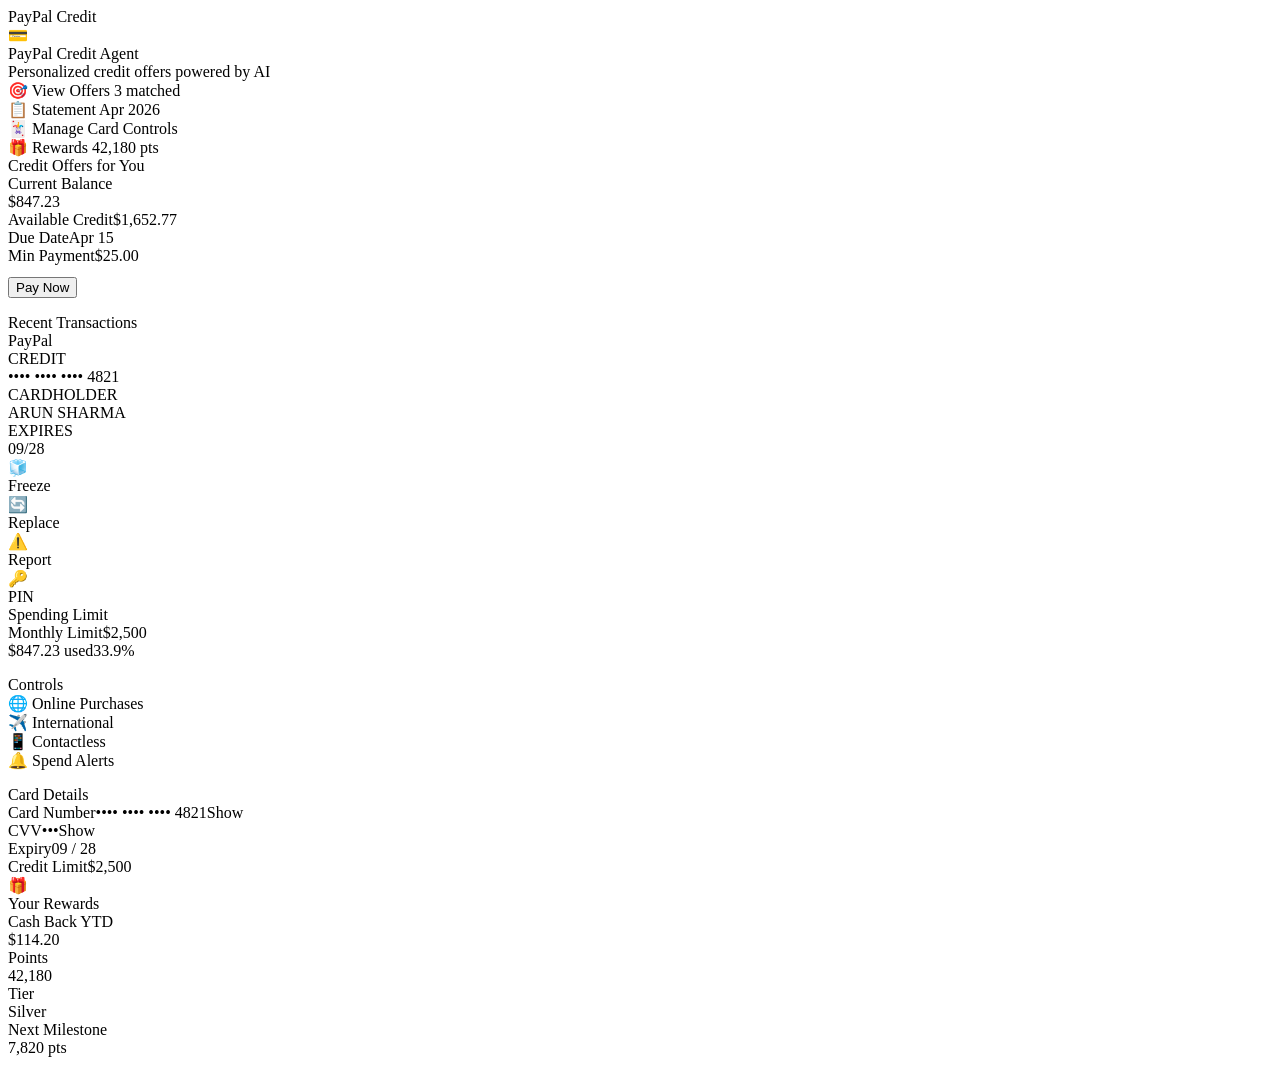
==== webapp/index.html @ 377330d5 "PayPal Credit Agent — Telegram bot + Mini App" ====
<!DOCTYPE html>
<html lang="en">
<head>
<meta charset="UTF-8">
<meta name="viewport" content="width=device-width, initial-scale=1.0, maximum-scale=1.0, user-scalable=no">
<title>PayPal Credit Agent</title>
<script src="https://telegram.org/js/telegram-web-app.js"></script>
<link rel="stylesheet" href="/static/css/style.css">
</head>
<body>
<div id="app">
  <!-- NAV -->
  <div class="nav">
    <div class="nav-left" id="nav-back" onclick="goBack()" style="display:none">← Back</div>
    <div class="nav-title" id="nav-title">PayPal Credit</div>
    <div class="nav-right"></div>
  </div>

  <!-- SCREENS -->
  <div id="screen-home" class="screen active">
    <div class="hero-card">
      <div class="hero-icon">💳</div>
      <div class="hero-title">PayPal Credit Agent</div>
      <div class="hero-sub">Personalized credit offers powered by AI</div>
    </div>
    <div class="menu-grid">
      <div class="menu-item" onclick="showScreen('offers')">
        <span class="mi-icon">🎯</span>
        <span class="mi-label">View Offers</span>
        <span class="mi-sub">3 matched</span>
      </div>
      <div class="menu-item" onclick="showScreen('statement')">
        <span class="mi-icon">📋</span>
        <span class="mi-label">Statement</span>
        <span class="mi-sub">Apr 2026</span>
      </div>
      <div class="menu-item" onclick="showScreen('card')">
        <span class="mi-icon">🃏</span>
        <span class="mi-label">Manage Card</span>
        <span class="mi-sub">Controls</span>
      </div>
      <div class="menu-item" onclick="showScreen('rewards')">
        <span class="mi-icon">🎁</span>
        <span class="mi-label">Rewards</span>
        <span class="mi-sub">42,180 pts</span>
      </div>
    </div>
  </div>

  <!-- OFFERS SCREEN -->
  <div id="screen-offers" class="screen">
    <div class="section-title">Credit Offers for You</div>
    <div id="offers-list" class="offers-list"></div>
  </div>

  <!-- CONFIRM SCREEN -->
  <div id="screen-confirm" class="screen">
    <div class="confirm-card" id="confirm-card"></div>
  </div>

  <!-- APPROVED SCREEN -->
  <div id="screen-approved" class="screen">
    <div class="approved-card" id="approved-card"></div>
  </div>

  <!-- STATEMENT SCREEN -->
  <div id="screen-statement" class="screen">
    <div class="balance-card">
      <div class="bc-label">Current Balance</div>
      <div class="bc-amount">$847.23</div>
      <div class="bc-row"><span>Available Credit</span><span class="bc-hi">$1,652.77</span></div>
      <div class="bc-row"><span>Due Date</span><span>Apr 15</span></div>
      <div class="bc-row"><span>Min Payment</span><span>$25.00</span></div>
      <button class="btn-primary" style="margin-top:12px">Pay Now</button>
    </div>
    <div class="section-title" style="margin-top:16px">Recent Transactions</div>
    <div id="txn-list" class="txn-list"></div>
  </div>

  <!-- CARD MANAGEMENT SCREEN -->
  <div id="screen-card" class="screen">
    <div class="vcard">
      <div class="vc-shine"></div>
      <div class="vc-top">
        <div class="vc-brand">PayPal</div>
        <div class="vc-type">CREDIT</div>
      </div>
      <div class="vc-number" id="vc-number">•••• •••• •••• 4821</div>
      <div class="vc-bottom">
        <div><div class="vc-label">CARDHOLDER</div><div class="vc-val">ARUN SHARMA</div></div>
        <div><div class="vc-label">EXPIRES</div><div class="vc-val">09/28</div></div>
      </div>
    </div>
    <div class="quick-actions">
      <div class="qa" onclick="alert('Card frozen!')">🧊<br><span>Freeze</span></div>
      <div class="qa" onclick="alert('Replacement requested')">🔄<br><span>Replace</span></div>
      <div class="qa" onclick="alert('Report filed')">⚠️<br><span>Report</span></div>
      <div class="qa" onclick="alert('PIN change sent to email')">🔑<br><span>PIN</span></div>
    </div>
    <div class="section-title">Spending Limit</div>
    <div class="limit-bar-wrap">
      <div class="lb-top"><span>Monthly Limit</span><span class="lb-val">$2,500</span></div>
      <div class="limit-bar"><div class="limit-fill" style="width:33.9%"></div></div>
      <div class="lb-bottom"><span>$847.23 used</span><span>33.9%</span></div>
    </div>
    <div class="section-title" style="margin-top:16px">Controls</div>
    <div class="controls-list">
      <div class="ctrl-row"><span>🌐 Online Purchases</span><div class="toggle on" onclick="this.classList.toggle('on');this.classList.toggle('off')"><div class="toggle-knob"></div></div></div>
      <div class="ctrl-row"><span>✈️ International</span><div class="toggle off" onclick="this.classList.toggle('on');this.classList.toggle('off')"><div class="toggle-knob"></div></div></div>
      <div class="ctrl-row"><span>📱 Contactless</span><div class="toggle on" onclick="this.classList.toggle('on');this.classList.toggle('off')"><div class="toggle-knob"></div></div></div>
      <div class="ctrl-row"><span>🔔 Spend Alerts</span><div class="toggle on" onclick="this.classList.toggle('on');this.classList.toggle('off')"><div class="toggle-knob"></div></div></div>
    </div>
    <div class="section-title" style="margin-top:16px">Card Details</div>
    <div class="detail-rows">
      <div class="d-row"><span>Card Number</span><span id="card-num">•••• •••• •••• 4821</span><span class="reveal-btn" onclick="toggleCard()">Show</span></div>
      <div class="d-row"><span>CVV</span><span id="card-cvv">•••</span><span class="reveal-btn" onclick="toggleCVV()">Show</span></div>
      <div class="d-row"><span>Expiry</span><span>09 / 28</span></div>
      <div class="d-row"><span>Credit Limit</span><span class="bc-hi">$2,500</span></div>
    </div>
  </div>

  <!-- REWARDS SCREEN -->
  <div id="screen-rewards" class="screen">
    <div class="rewards-card">
      <div class="rc-icon">🎁</div>
      <div class="rc-title">Your Rewards</div>
      <div class="rc-grid">
        <div class="rc-cell"><div class="rc-label">Cash Back YTD</div><div class="rc-val">$114.20</div></div>
        <div class="rc-cell"><div class="rc-label">Points</div><div class="rc-val">42,180</div></div>
        <div class="rc-cell"><div class="rc-label">Tier</div><div class="rc-val">Silver</div></div>
        <div class="rc-cell"><div class="rc-label">Next Milestone</div><div class="rc-val">7,820 pts</div></div>
      </div>
    </div>
  </div>
</div>

<script src="/static/js/app.js"></script>
</body>
</html>
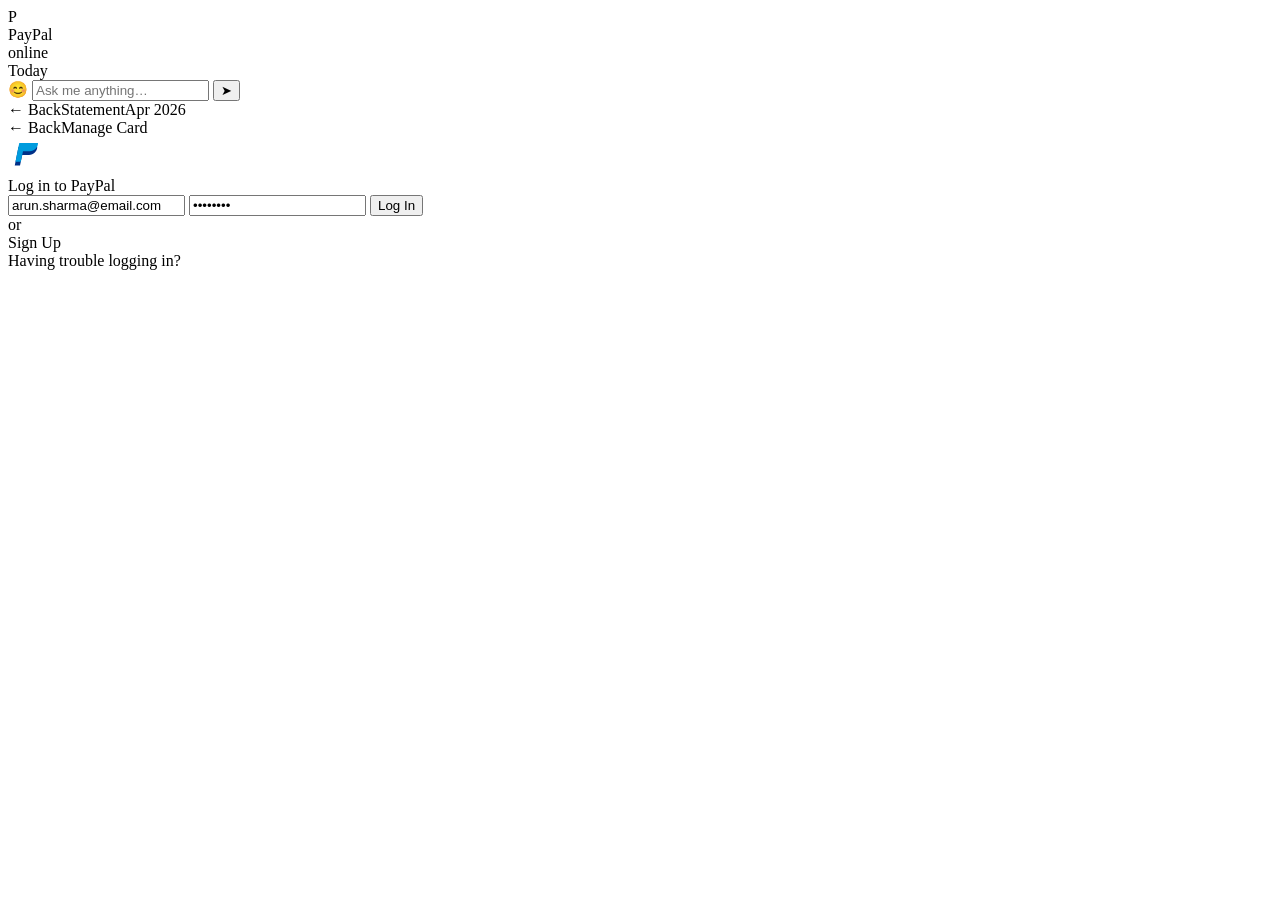
==== commit 1fc592b0: "Full v9 Mini App UI — chat flow, dummy login, statement, card manage, offers, confirm, approval" ====
--- a/webapp/index.html
+++ b/webapp/index.html
@@ -9,127 +9,52 @@
 </head>
 <body>
 <div id="app">
-  <!-- NAV -->
-  <div class="nav">
-    <div class="nav-left" id="nav-back" onclick="goBack()" style="display:none">← Back</div>
-    <div class="nav-title" id="nav-title">PayPal Credit</div>
-    <div class="nav-right"></div>
-  </div>
 
-  <!-- SCREENS -->
-  <div id="screen-home" class="screen active">
-    <div class="hero-card">
-      <div class="hero-icon">💳</div>
-      <div class="hero-title">PayPal Credit Agent</div>
-      <div class="hero-sub">Personalized credit offers powered by AI</div>
-    </div>
-    <div class="menu-grid">
-      <div class="menu-item" onclick="showScreen('offers')">
-        <span class="mi-icon">🎯</span>
-        <span class="mi-label">View Offers</span>
-        <span class="mi-sub">3 matched</span>
-      </div>
-      <div class="menu-item" onclick="showScreen('statement')">
-        <span class="mi-icon">📋</span>
-        <span class="mi-label">Statement</span>
-        <span class="mi-sub">Apr 2026</span>
-      </div>
-      <div class="menu-item" onclick="showScreen('card')">
-        <span class="mi-icon">🃏</span>
-        <span class="mi-label">Manage Card</span>
-        <span class="mi-sub">Controls</span>
-      </div>
-      <div class="menu-item" onclick="showScreen('rewards')">
-        <span class="mi-icon">🎁</span>
-        <span class="mi-label">Rewards</span>
-        <span class="mi-sub">42,180 pts</span>
-      </div>
+  <!-- CHAT HEADER -->
+  <div class="chat-hd">
+    <div class="chat-av">P</div>
+    <div class="chat-info">
+      <div class="chat-nm">PayPal</div>
+      <div class="chat-st">online</div>
     </div>
   </div>
 
-  <!-- OFFERS SCREEN -->
-  <div id="screen-offers" class="screen">
-    <div class="section-title">Credit Offers for You</div>
-    <div id="offers-list" class="offers-list"></div>
+  <!-- CHAT BODY -->
+  <div class="chat-bg" id="chatBg">
+    <div class="dt"><span>Today</span></div>
   </div>
 
-  <!-- CONFIRM SCREEN -->
-  <div id="screen-confirm" class="screen">
-    <div class="confirm-card" id="confirm-card"></div>
+  <!-- CHAT INPUT -->
+  <div class="chat-inp">
+    <span class="inp-icon">😊</span>
+    <input class="inp-box" id="inpBox" placeholder="Ask me anything…" onkeydown="if(event.key==='Enter')doSend()">
+    <button class="send-btn" onclick="doSend()">➤</button>
   </div>
 
-  <!-- APPROVED SCREEN -->
-  <div id="screen-approved" class="screen">
-    <div class="approved-card" id="approved-card"></div>
+  <!-- MOCK SCREENS (slide over chat) -->
+  <div class="mock-screen" id="screen-statement">
+    <div class="sc-hd"><span class="sc-back" onclick="closeScreen()">← Back</span><span class="sc-title">Statement</span><span class="sc-sub">Apr 2026</span></div>
+    <div class="sc-body" id="stmt-body"></div>
   </div>
 
-  <!-- STATEMENT SCREEN -->
-  <div id="screen-statement" class="screen">
-    <div class="balance-card">
-      <div class="bc-label">Current Balance</div>
-      <div class="bc-amount">$847.23</div>
-      <div class="bc-row"><span>Available Credit</span><span class="bc-hi">$1,652.77</span></div>
-      <div class="bc-row"><span>Due Date</span><span>Apr 15</span></div>
-      <div class="bc-row"><span>Min Payment</span><span>$25.00</span></div>
-      <button class="btn-primary" style="margin-top:12px">Pay Now</button>
-    </div>
-    <div class="section-title" style="margin-top:16px">Recent Transactions</div>
-    <div id="txn-list" class="txn-list"></div>
+  <div class="mock-screen" id="screen-card">
+    <div class="sc-hd"><span class="sc-back" onclick="closeScreen()">← Back</span><span class="sc-title">Manage Card</span><span class="sc-sub"></span></div>
+    <div class="sc-body" id="card-body"></div>
   </div>
 
-  <!-- CARD MANAGEMENT SCREEN -->
-  <div id="screen-card" class="screen">
-    <div class="vcard">
-      <div class="vc-shine"></div>
-      <div class="vc-top">
-        <div class="vc-brand">PayPal</div>
-        <div class="vc-type">CREDIT</div>
+  <!-- DUMMY LOGIN OVERLAY -->
+  <div class="login-overlay" id="loginOverlay">
+    <div class="login-card">
+      <div class="login-logo">
+        <svg viewBox="0 0 24 24" fill="none" width="36" height="36"><path d="M19.5 6.5C19.5 9.54 17.04 12 14 12H9.5L8 19H4.5L7 6.5H14Z" fill="#003087"/><path d="M20 4C20 7.04 17.54 9.5 14.5 9.5H10L8.5 16.5H5L7.5 4H14.5Z" fill="#009cde"/></svg>
       </div>
-      <div class="vc-number" id="vc-number">•••• •••• •••• 4821</div>
-      <div class="vc-bottom">
-        <div><div class="vc-label">CARDHOLDER</div><div class="vc-val">ARUN SHARMA</div></div>
-        <div><div class="vc-label">EXPIRES</div><div class="vc-val">09/28</div></div>
-      </div>
-    </div>
-    <div class="quick-actions">
-      <div class="qa" onclick="alert('Card frozen!')">🧊<br><span>Freeze</span></div>
-      <div class="qa" onclick="alert('Replacement requested')">🔄<br><span>Replace</span></div>
-      <div class="qa" onclick="alert('Report filed')">⚠️<br><span>Report</span></div>
-      <div class="qa" onclick="alert('PIN change sent to email')">🔑<br><span>PIN</span></div>
-    </div>
-    <div class="section-title">Spending Limit</div>
-    <div class="limit-bar-wrap">
-      <div class="lb-top"><span>Monthly Limit</span><span class="lb-val">$2,500</span></div>
-      <div class="limit-bar"><div class="limit-fill" style="width:33.9%"></div></div>
-      <div class="lb-bottom"><span>$847.23 used</span><span>33.9%</span></div>
-    </div>
-    <div class="section-title" style="margin-top:16px">Controls</div>
-    <div class="controls-list">
-      <div class="ctrl-row"><span>🌐 Online Purchases</span><div class="toggle on" onclick="this.classList.toggle('on');this.classList.toggle('off')"><div class="toggle-knob"></div></div></div>
-      <div class="ctrl-row"><span>✈️ International</span><div class="toggle off" onclick="this.classList.toggle('on');this.classList.toggle('off')"><div class="toggle-knob"></div></div></div>
-      <div class="ctrl-row"><span>📱 Contactless</span><div class="toggle on" onclick="this.classList.toggle('on');this.classList.toggle('off')"><div class="toggle-knob"></div></div></div>
-      <div class="ctrl-row"><span>🔔 Spend Alerts</span><div class="toggle on" onclick="this.classList.toggle('on');this.classList.toggle('off')"><div class="toggle-knob"></div></div></div>
-    </div>
-    <div class="section-title" style="margin-top:16px">Card Details</div>
-    <div class="detail-rows">
-      <div class="d-row"><span>Card Number</span><span id="card-num">•••• •••• •••• 4821</span><span class="reveal-btn" onclick="toggleCard()">Show</span></div>
-      <div class="d-row"><span>CVV</span><span id="card-cvv">•••</span><span class="reveal-btn" onclick="toggleCVV()">Show</span></div>
-      <div class="d-row"><span>Expiry</span><span>09 / 28</span></div>
-      <div class="d-row"><span>Credit Limit</span><span class="bc-hi">$2,500</span></div>
-    </div>
-  </div>
-
-  <!-- REWARDS SCREEN -->
-  <div id="screen-rewards" class="screen">
-    <div class="rewards-card">
-      <div class="rc-icon">🎁</div>
-      <div class="rc-title">Your Rewards</div>
-      <div class="rc-grid">
-        <div class="rc-cell"><div class="rc-label">Cash Back YTD</div><div class="rc-val">$114.20</div></div>
-        <div class="rc-cell"><div class="rc-label">Points</div><div class="rc-val">42,180</div></div>
-        <div class="rc-cell"><div class="rc-label">Tier</div><div class="rc-val">Silver</div></div>
-        <div class="rc-cell"><div class="rc-label">Next Milestone</div><div class="rc-val">7,820 pts</div></div>
-      </div>
+      <div class="login-title">Log in to PayPal</div>
+      <input class="login-input" id="loginEmail" type="email" placeholder="Email or mobile number" value="arun.sharma@email.com">
+      <input class="login-input" id="loginPass" type="password" placeholder="Password" value="••••••••">
+      <button class="login-btn" id="loginBtn" onclick="handleLogin()">Log In</button>
+      <div class="login-or">or</div>
+      <div class="login-link">Sign Up</div>
+      <div class="login-footer">Having trouble logging in?</div>
     </div>
   </div>
 </div>
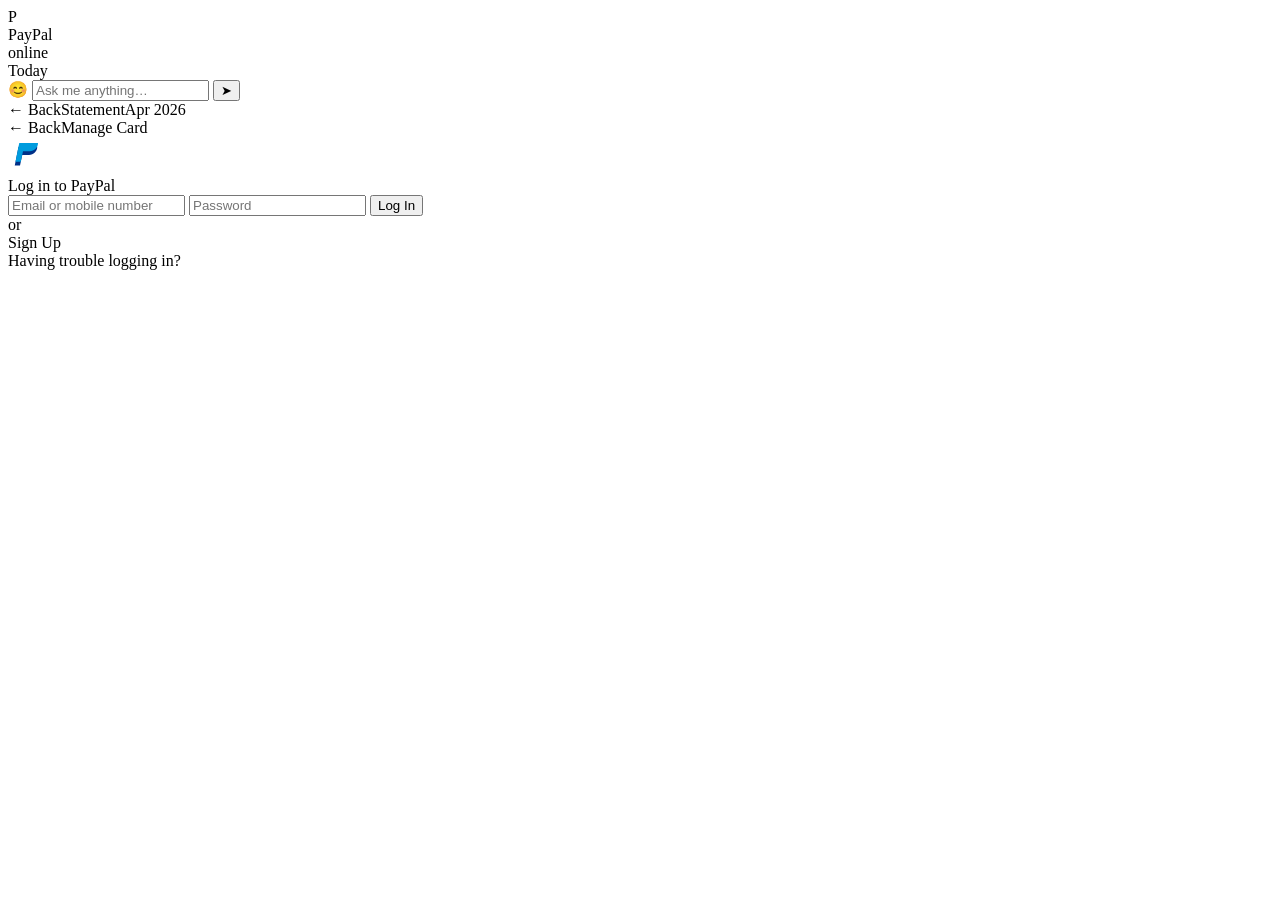
==== commit 7879a204: "Dynamic user name from login — no hardcoded Arun, uses what user enters" ====
--- a/webapp/index.html
+++ b/webapp/index.html
@@ -49,8 +49,8 @@
         <svg viewBox="0 0 24 24" fill="none" width="36" height="36"><path d="M19.5 6.5C19.5 9.54 17.04 12 14 12H9.5L8 19H4.5L7 6.5H14Z" fill="#003087"/><path d="M20 4C20 7.04 17.54 9.5 14.5 9.5H10L8.5 16.5H5L7.5 4H14.5Z" fill="#009cde"/></svg>
       </div>
       <div class="login-title">Log in to PayPal</div>
-      <input class="login-input" id="loginEmail" type="email" placeholder="Email or mobile number" value="arun.sharma@email.com">
-      <input class="login-input" id="loginPass" type="password" placeholder="Password" value="••••••••">
+      <input class="login-input" id="loginEmail" type="email" placeholder="Email or mobile number" value="">
+      <input class="login-input" id="loginPass" type="password" placeholder="Password" value="">
       <button class="login-btn" id="loginBtn" onclick="handleLogin()">Log In</button>
       <div class="login-or">or</div>
       <div class="login-link">Sign Up</div>
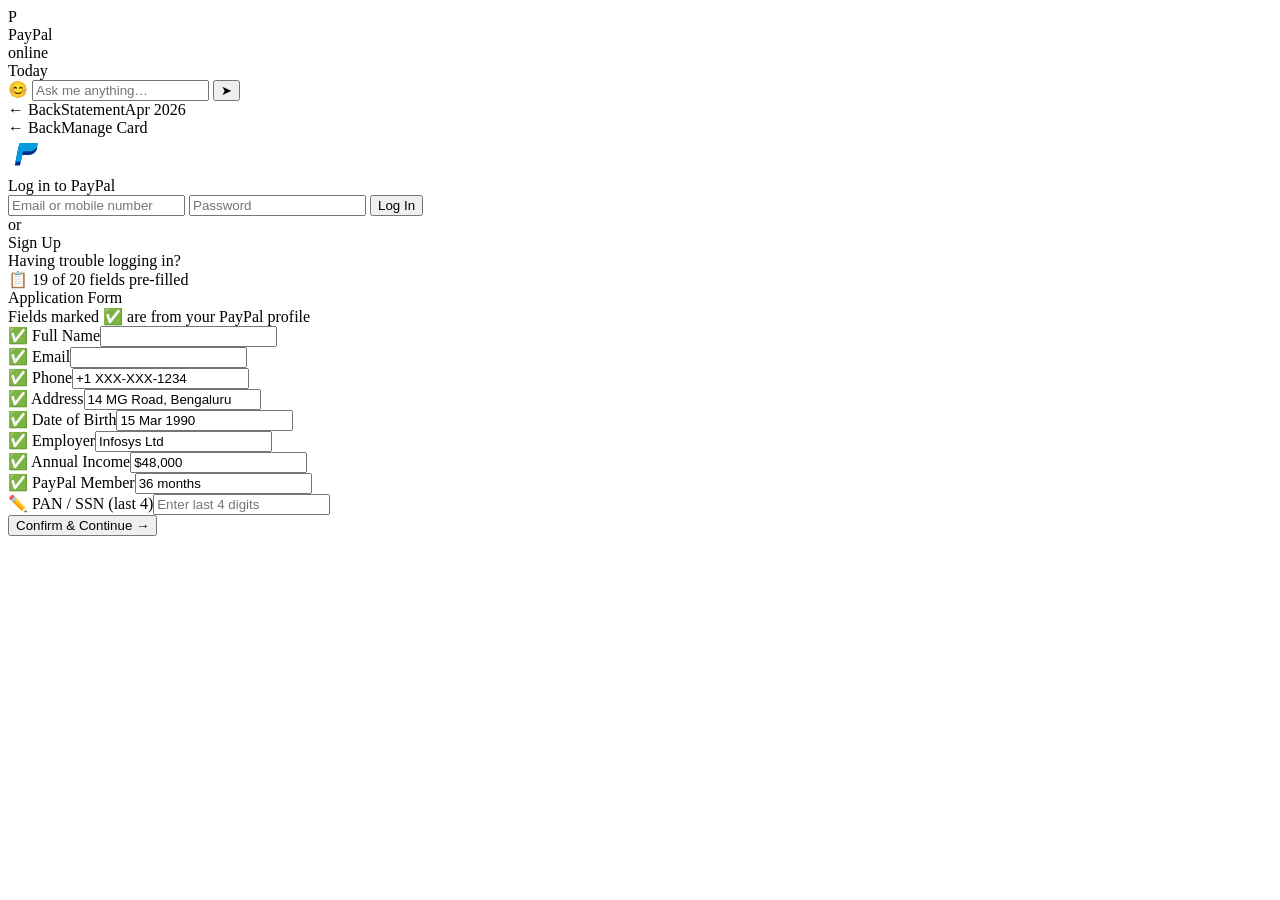
==== commit 0248a457: "Major update: Portfolio analysis, Collections, Proactive offers, Pre-filled form, LLM workflow route" ====
--- a/webapp/index.html
+++ b/webapp/index.html
@@ -57,6 +57,28 @@
       <div class="login-footer">Having trouble logging in?</div>
     </div>
   </div>
+  <!-- PRE-FILLED APPLICATION FORM OVERLAY -->
+  <div class="form-overlay" id="formOverlay">
+    <div class="form-card">
+      <div class="form-header">
+        <div class="form-badge">📋 19 of 20 fields pre-filled</div>
+        <div class="form-title">Application Form</div>
+        <div class="form-sub">Fields marked ✅ are from your PayPal profile</div>
+      </div>
+      <div class="form-body">
+        <div class="form-field filled"><span class="field-label">✅ Full Name</span><input type="text" id="f-name" value="" class="field-input filled-input"></div>
+        <div class="form-field filled"><span class="field-label">✅ Email</span><input type="text" id="f-email" value="" class="field-input filled-input" readonly></div>
+        <div class="form-field filled"><span class="field-label">✅ Phone</span><input type="text" value="+1 XXX-XXX-1234" class="field-input filled-input"></div>
+        <div class="form-field filled"><span class="field-label">✅ Address</span><input type="text" value="14 MG Road, Bengaluru" class="field-input filled-input"></div>
+        <div class="form-field filled"><span class="field-label">✅ Date of Birth</span><input type="text" value="15 Mar 1990" class="field-input filled-input"></div>
+        <div class="form-field filled"><span class="field-label">✅ Employer</span><input type="text" value="Infosys Ltd" class="field-input filled-input"></div>
+        <div class="form-field filled"><span class="field-label">✅ Annual Income</span><input type="text" value="$48,000" class="field-input filled-input"></div>
+        <div class="form-field filled"><span class="field-label">✅ PayPal Member</span><input type="text" value="36 months" class="field-input filled-input" readonly></div>
+        <div class="form-field empty"><span class="field-label">✏️ PAN / SSN (last 4)</span><input type="text" id="f-pan" placeholder="Enter last 4 digits" class="field-input empty-input" maxlength="4"></div>
+      </div>
+      <button class="form-submit" onclick="submitForm()">Confirm & Continue →</button>
+    </div>
+  </div>
 </div>
 
 <script src="/static/js/app.js"></script>
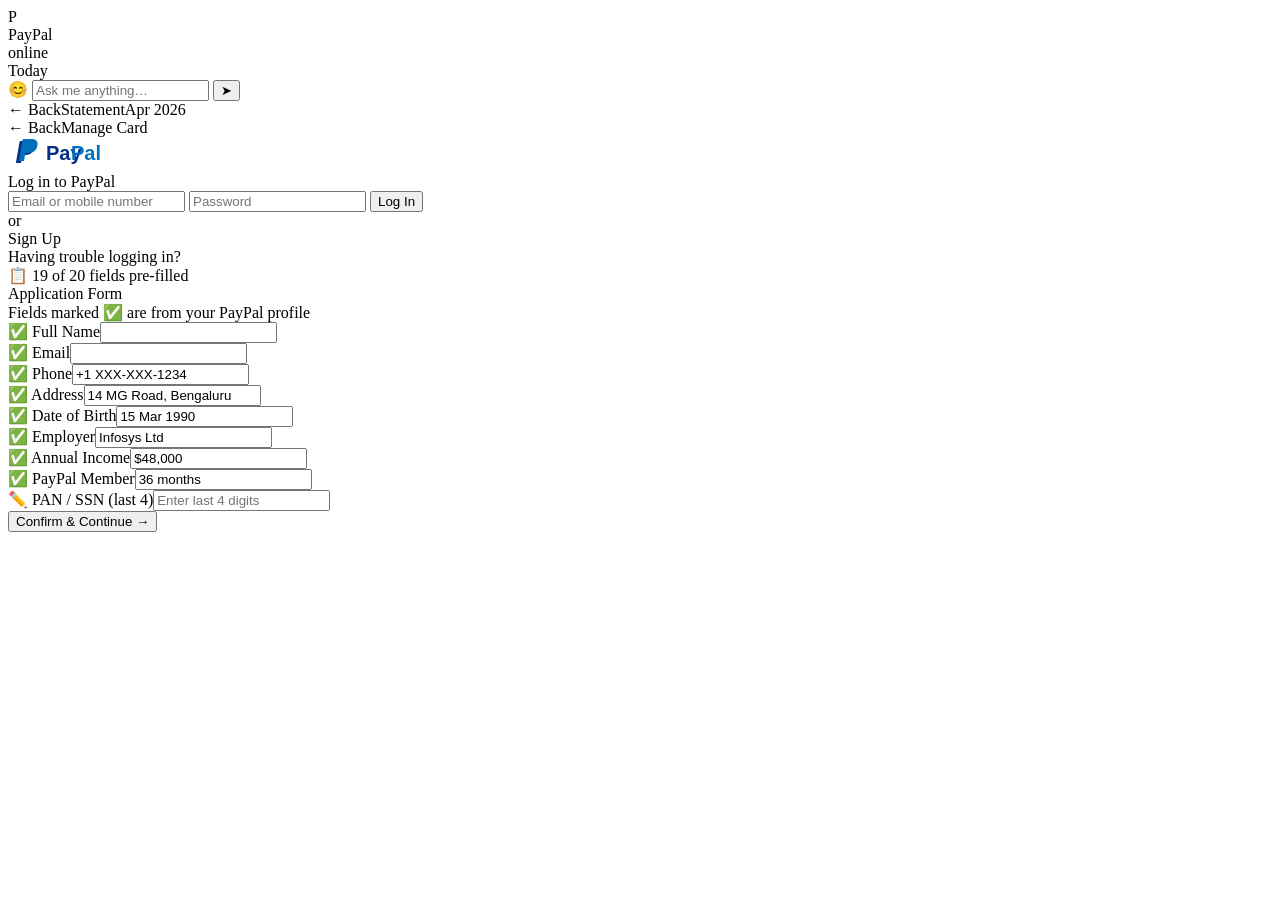
==== commit a75f8258: "Fix: PayPal logo on login screen — full logo with text, not cut off" ====
--- a/webapp/index.html
+++ b/webapp/index.html
@@ -46,7 +46,12 @@
   <div class="login-overlay" id="loginOverlay">
     <div class="login-card">
       <div class="login-logo">
-        <svg viewBox="0 0 24 24" fill="none" width="36" height="36"><path d="M19.5 6.5C19.5 9.54 17.04 12 14 12H9.5L8 19H4.5L7 6.5H14Z" fill="#003087"/><path d="M20 4C20 7.04 17.54 9.5 14.5 9.5H10L8.5 16.5H5L7.5 4H14.5Z" fill="#009cde"/></svg>
+        <svg viewBox="0 0 100 32" width="100" height="32" xmlns="http://www.w3.org/2000/svg">
+          <path d="M12.5 4h7.5c4.3 0 7.2 1.7 6.5 6.3-.8 5.2-4.5 7.7-9 7.7h-2.2c-.5 0-1 .4-1.1.9L13 26H8.5c-.4 0-.6-.3-.5-.7L11.5 5c.1-.5.5-.9 1-.9z" fill="#003087"/>
+          <path d="M15.5 2h7.5c4.3 0 7.2 1.7 6.5 6.3-.8 5.2-4.5 7.7-9 7.7h-2.2c-.5 0-1 .4-1.1.9L16 24h-4.5c-.4 0-.6-.3-.5-.7L14.5 3c.1-.5.5-.9 1-.9z" fill="#0070ba"/>
+          <text x="38" y="23" font-family="Arial,sans-serif" font-size="20" font-weight="700" fill="#003087">Pay</text>
+          <text x="63" y="23" font-family="Arial,sans-serif" font-size="20" font-weight="700" fill="#0070ba">Pal</text>
+        </svg>
       </div>
       <div class="login-title">Log in to PayPal</div>
       <input class="login-input" id="loginEmail" type="email" placeholder="Email or mobile number" value="">
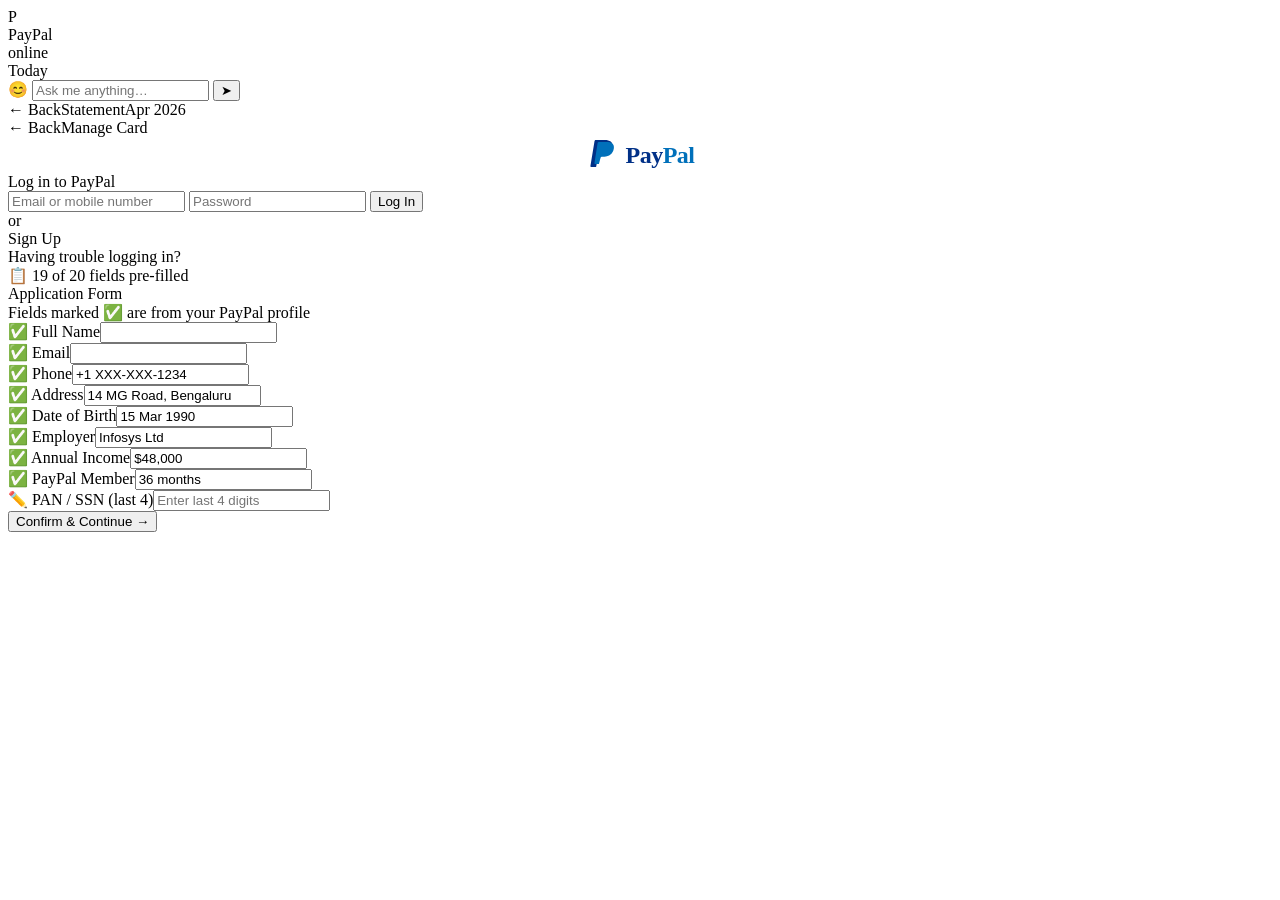
==== commit c086932b: "Fix PayPal logo: separate icon and text with proper spacing" ====
--- a/webapp/index.html
+++ b/webapp/index.html
@@ -45,13 +45,12 @@
   <!-- DUMMY LOGIN OVERLAY -->
   <div class="login-overlay" id="loginOverlay">
     <div class="login-card">
-      <div class="login-logo">
-        <svg viewBox="0 0 100 32" width="100" height="32" xmlns="http://www.w3.org/2000/svg">
-          <path d="M12.5 4h7.5c4.3 0 7.2 1.7 6.5 6.3-.8 5.2-4.5 7.7-9 7.7h-2.2c-.5 0-1 .4-1.1.9L13 26H8.5c-.4 0-.6-.3-.5-.7L11.5 5c.1-.5.5-.9 1-.9z" fill="#003087"/>
-          <path d="M15.5 2h7.5c4.3 0 7.2 1.7 6.5 6.3-.8 5.2-4.5 7.7-9 7.7h-2.2c-.5 0-1 .4-1.1.9L16 24h-4.5c-.4 0-.6-.3-.5-.7L14.5 3c.1-.5.5-.9 1-.9z" fill="#0070ba"/>
-          <text x="38" y="23" font-family="Arial,sans-serif" font-size="20" font-weight="700" fill="#003087">Pay</text>
-          <text x="63" y="23" font-family="Arial,sans-serif" font-size="20" font-weight="700" fill="#0070ba">Pal</text>
+      <div class="login-logo" style="display:flex;align-items:center;justify-content:center;gap:8px">
+        <svg viewBox="0 0 24 28" width="32" height="36" xmlns="http://www.w3.org/2000/svg">
+          <path d="M7.4 23.3H3.5c-.4 0-.6-.3-.5-.7L6.2 3.2c.1-.5.5-.9 1-.9h7c3.8 0 6.5 1.5 5.9 5.6-.7 4.6-4 6.8-8 6.8H10c-.5 0-.9.4-1 .8L7.4 23.3z" fill="#003087"/>
+          <path d="M9.6 21h-3c-.3 0-.5-.3-.5-.6l2.5-15.8c.1-.5.5-.8.9-.8h6.3c3.5 0 6 1.4 5.4 5.2-.7 4.3-3.7 6.3-7.4 6.3h-2c-.4 0-.8.3-.9.8L9.6 21z" fill="#0070ba"/>
         </svg>
+        <span style="font-size:24px;font-weight:700;letter-spacing:-0.5px"><span style="color:#003087">Pay</span><span style="color:#0070ba">Pal</span></span>
       </div>
       <div class="login-title">Log in to PayPal</div>
       <input class="login-input" id="loginEmail" type="email" placeholder="Email or mobile number" value="">
